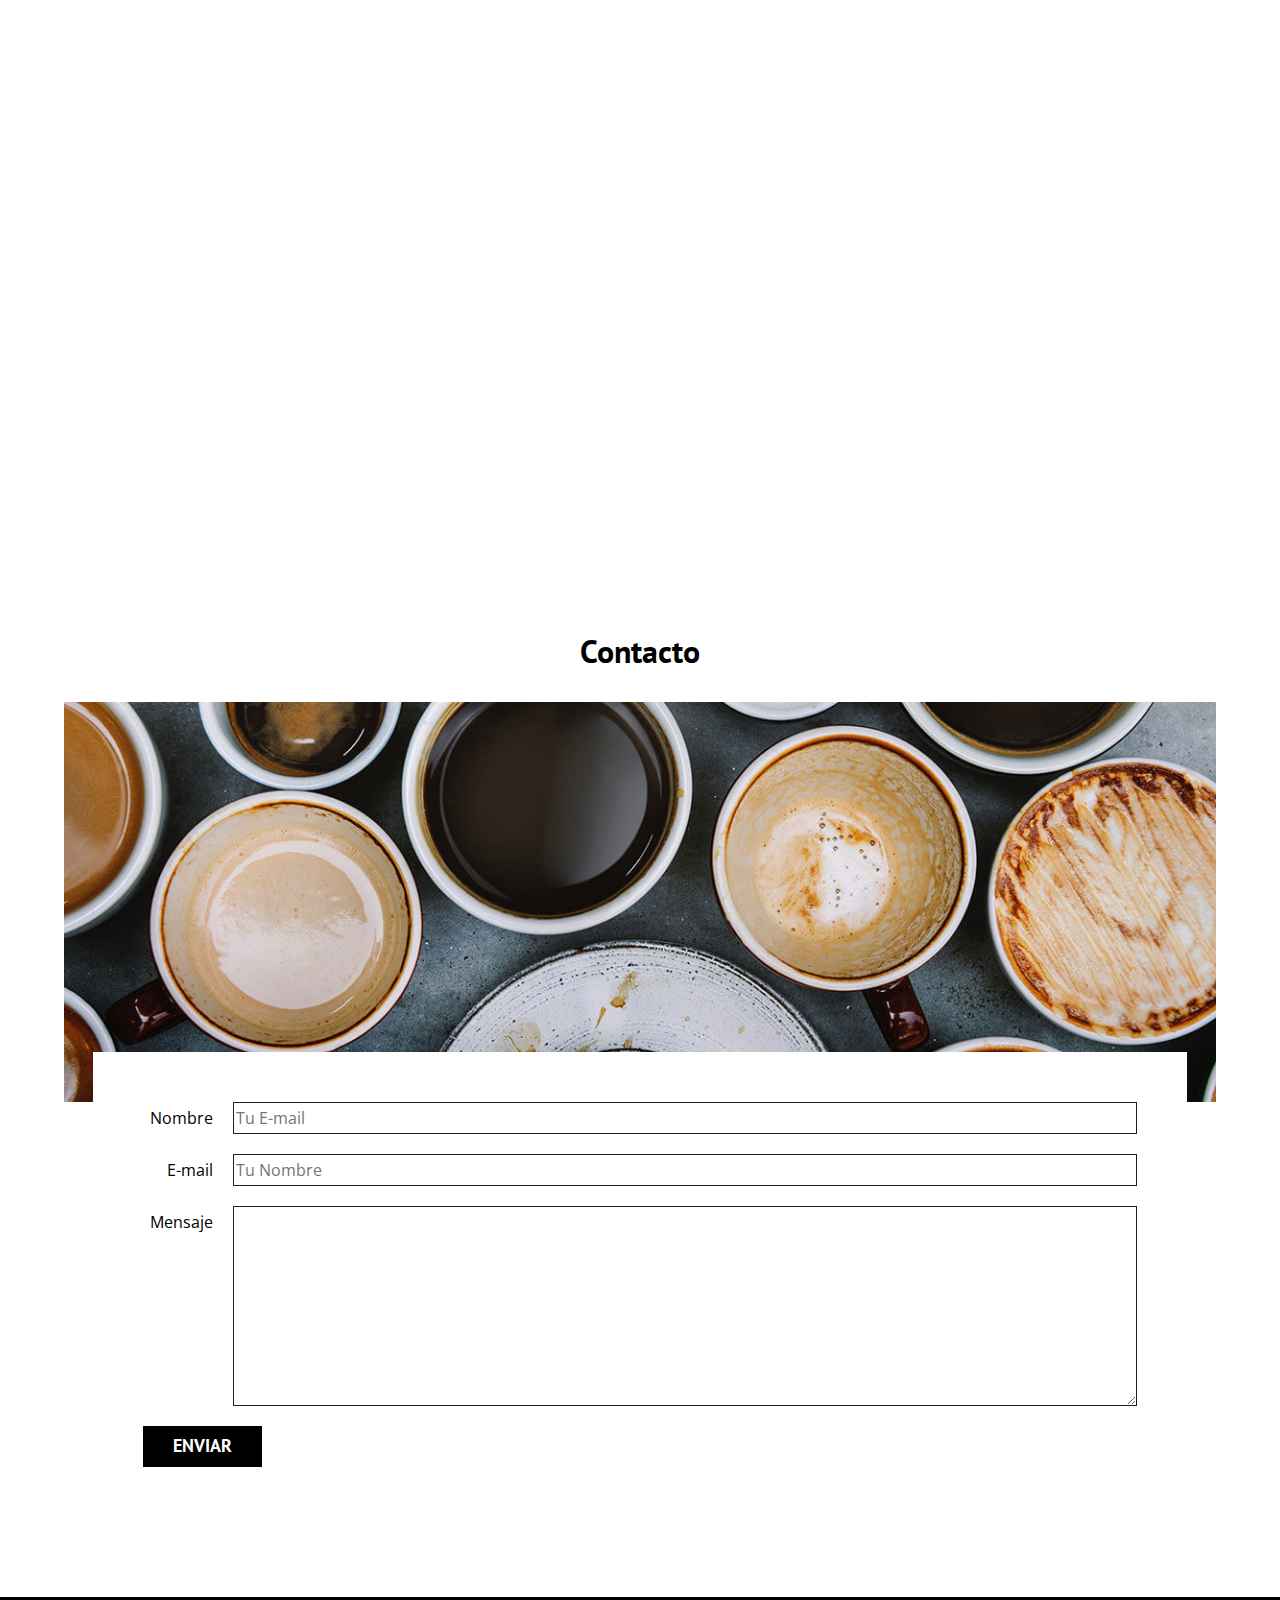
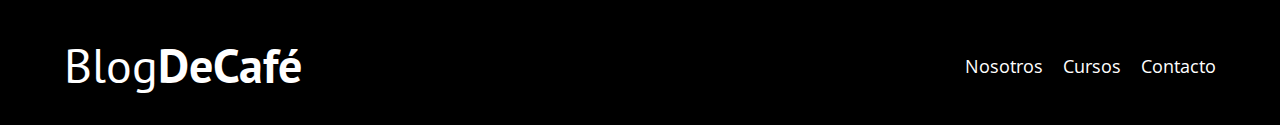
==== DesarrolloWeb04/contacto.html @ 927aee04 "cuarto proyecto HTML CSS" ====
<!DOCTYPE html>
<html lang="en">
<head>
    <meta charset="UTF-8">
    <meta name="viewport" content="width=device-width, initial-scale=1.0">
    <title>BlogDeCafé</title>
    <link rel="stylesheet" href="css/normalize.css">
    <link rel="stylesheet" href="css/style.css">
    <link rel="preconnect" href="https://fonts.googleapis.com">
    <link rel="preconnect" href="https://fonts.gstatic.com" crossorigin>
    <link href="https://fonts.googleapis.com/css2?family=Open+Sans&family=PT+Sans:wght@400;700&display=swap" rel="stylesheet">
</head>
<body>
    <header class="header">
        <div class="contenedor">
            <div class="barra">
                <a class="logo" href="index.html">
                    <h1 class="logo__nombre no-margin centrar-texto">Blog<span class="logo__bold">DeCafé</span></h1>
                </a>
                <nav class="navegacion">
                    <a href="nosotros.html" class="navegacion__enlace">Nosotros</a>
                    <a href="cursos.html" class="navegacion__enlace">Cursos</a>
                    <a href="contacto.html" class="navegacion__enlace">Contacto</a>
                </nav>
            </div>
        </div>
        <div class="header__texto">
            <h2 class="no-margin">Blog de café con consejos y cursos</h2>
            <p class="no-margin">Aprende de los expertos con las mejores recetas y consejos</p>
        </div>
    </header>
  
    <main class="contenedor">
        <h3 class="centrar-texto">Contacto</h3>
        
        <div class="contacto-bg"></div>

        <form class="formulario">
            <div class="campo">
                <label  class="campo__label" for="email">Nombre</label>
                <input  class="campo__field"  type="email" placeholder="Tu E-mail" id="email">
            </div>
            <div class="campo">
                <label  class="campo__label"  for="nombre">E-mail</label>
                <input class="campo__field" type="text" placeholder="Tu Nombre" id="nombre">
            </div>
            <div class="campo">
                <label  class="campo__label"  for="mensaje">Mensaje</label>
                <textarea  class="campo__field campo__field--textarea"  id="mensaje"></textarea>
            </div>
            <div class="campo">
                <input type="submit" value="Enviar" class="boton boton--primario">
            </div>

        </form>
    </main>

    <footer class="footer">
        <div class="contenedor">
            <div class="barra">
                <a class="logo" href="index.html">
                    <h1 class="logo__nombre no-margin centrar-texto">Blog<span class="logo__bold">DeCafé</span></h1>
                </a>
                <nav class="navegacion">
                    <a href="nosotros.html" class="navegacion__enlace">Nosotros</a>
                    <a href="cursos.html" class="navegacion__enlace">Cursos</a>
                    <a href="contacto.html" class="navegacion__enlace">Contacto</a>
                </nav>
            </div>
        </div>
    </footer>
</body>
</html>
---- DesarrolloWeb04/css/style.css ----
:root {
    --fuenteHeading: 'PT Sans', sans-serif;
    --fuenteParrafos: 'Open Sans', sans-serif;

    --primario: #784D3C;
    --blanco: #ffffff;
    --gris: #1f1f1f;
    --negro: #000000;
}

html {
    box-sizing: border-box; /*para que el border o el paddin no afecten el ancho de nuestos elementos*/
    font-size: 62.5%; /* 1 rem = 10px*/
}
*, *:before, *:after {
    box-sizing: inherit;
}
body {
    font-family: var(--fuenteParrafos);
    font-size: 1.6rem;
    line-height: 2;
}

/** Globales**/
.contenedor {
    width: min(90%, 120rem);
    margin: 0 auto;
}

a{
    text-decoration: none;
}
h1, h2, h3, h4 {
    font-family: var(--fuenteHeading);
    line-height: 1.2;
}
h1 {
    font-size: 4.8rem;
}
h2 {
    font-size: 4rem;
}
h3 {
    font-size: 3.2rem;
}
h4 {
    font-size: 2.8rem;
}
img {
    max-width: 100%;
}

/** Utilidades **/
.no-margin {
    margin: 0;
}
.no-padding {
    padding: 0;
}
.centrar-texto {
    text-align: center;
}

/** Header **/
.webp .header {
    background-image: url(../img/banner.webp);
}
.no-webp .header {
    background-image: url(../img/banner.jpg);
}

.header {
    height: 60rem;
    background-size: cover;
    background-repeat: no-repeat;
    background-position: center center;
}
.header__texto {
    text-align: center;
    color: var(--blanco);
    margin-top: 5rem;
}
@media (min-width: 768px) {
    .header__texto {
        margin-top: 15rem;
    }
}
.barra {
    padding-top: 4rem;
}

@media (min-width: 768px) {
    .barra {
        display: flex;
        justify-content: space-between;
        align-items: center;
    }
}
.logo {
    color: var(--blanco);
}
.logo__nombre {
    font-weight: 400;
}
.logo__bold {
    font-weight: 700;
}
@media (min-width: 768px) {
    .navegacion {
        display: flex;
        gap: 2rem;
    }
}
.navegacion__enlace {
    display: block;
    text-align: center;
    font-size: 1.8rem;
    color: var(--blanco);
}
@media (min-width: 768px) {
    .contenido-principal {
        display: grid;
        grid-template-columns: 2fr 1fr;
        column-gap: 4rem;
    }   
}
.entrada {
    border-bottom: 1px solid var(--gris);
    margin-bottom: 2rem;
}
.entrada:last-of-type{
    border: none;
    margin: 0;
}
.boton {
    display: block;
    font-family: var(--fuenteHeading);
    color: var(--blanco);
    text-align: center;
    padding: 1rem 3rem;
    font-size: 1.8rem;
    text-transform: uppercase;
    font-weight: 700;
    margin-bottom: 2rem;
    border: none;
}
@media (min-width: 768px) {
    .boton {
        display: inline-block;
    }
}
.boton:hover {
    cursor: pointer;
}
.boton--primario {
    background-color: var(--negro);
}
.boton--secundario {
    background-color: var(--primario);
}
.cursos {
    list-style: none;
}
.widget-curso{
    border-bottom: 1px solid var(--gris);
}
.widget-curso:last-of-type{
    border:none;
    margin-bottom: 0;
}
.widget-curso__label,
.curso__label{
    font-family: var(--fuenteHeading);
    font-weight: bold;
}
.widget-curso__info,
.curso__info{
    font-weight: normal;
}
.widget-curso__label,
.curso__label,
.widget-curso__info
.curso__info{
    font-size: 2rem;
}
.footer {
    background-color: var(--negro);
    padding-bottom: 3rem;
    margin-top: 4rem;
}
/** Sobre Nosotros**/
@media (min-width: 768px) {
  .sobre-nosotros{
    display: grid;
    grid-template-columns: repeat(2, 1fr);
    column-gap: 2rem;
  }
}

/** Curso **/
.curso {
    padding: 3rem 0;
    border-bottom: 1px solid var(--gris);
}
@media (min-width: 768px) {
    .curso {
        display: grid;
        grid-template-columns: 1fr 2fr;
        column-gap: 2rem;
    }
}
.curso:last-of-type {
    border: none;
}

/** Contacto**/
.contacto-bg {
    background-image: url(../img/contacto.jpg);
    height: 40rem;
    background-size: cover;
    background-repeat: no-repeat;
}
.formulario {
    background-color: var(--blanco);
    margin: -5rem auto 0 auto;
    width: 95%;
    padding: 5rem;
}
.campo {
    display: flex;
    margin-bottom: 2rem;
}
.campo__label {
    flex: 0 0 9rem;
    text-align: right;
    padding-right: 2rem;
}
.campo__field {
    flex: 1;
    border: 1px solid var(--gris);
}
.campo__field--textarea {
    height: 20rem;
}
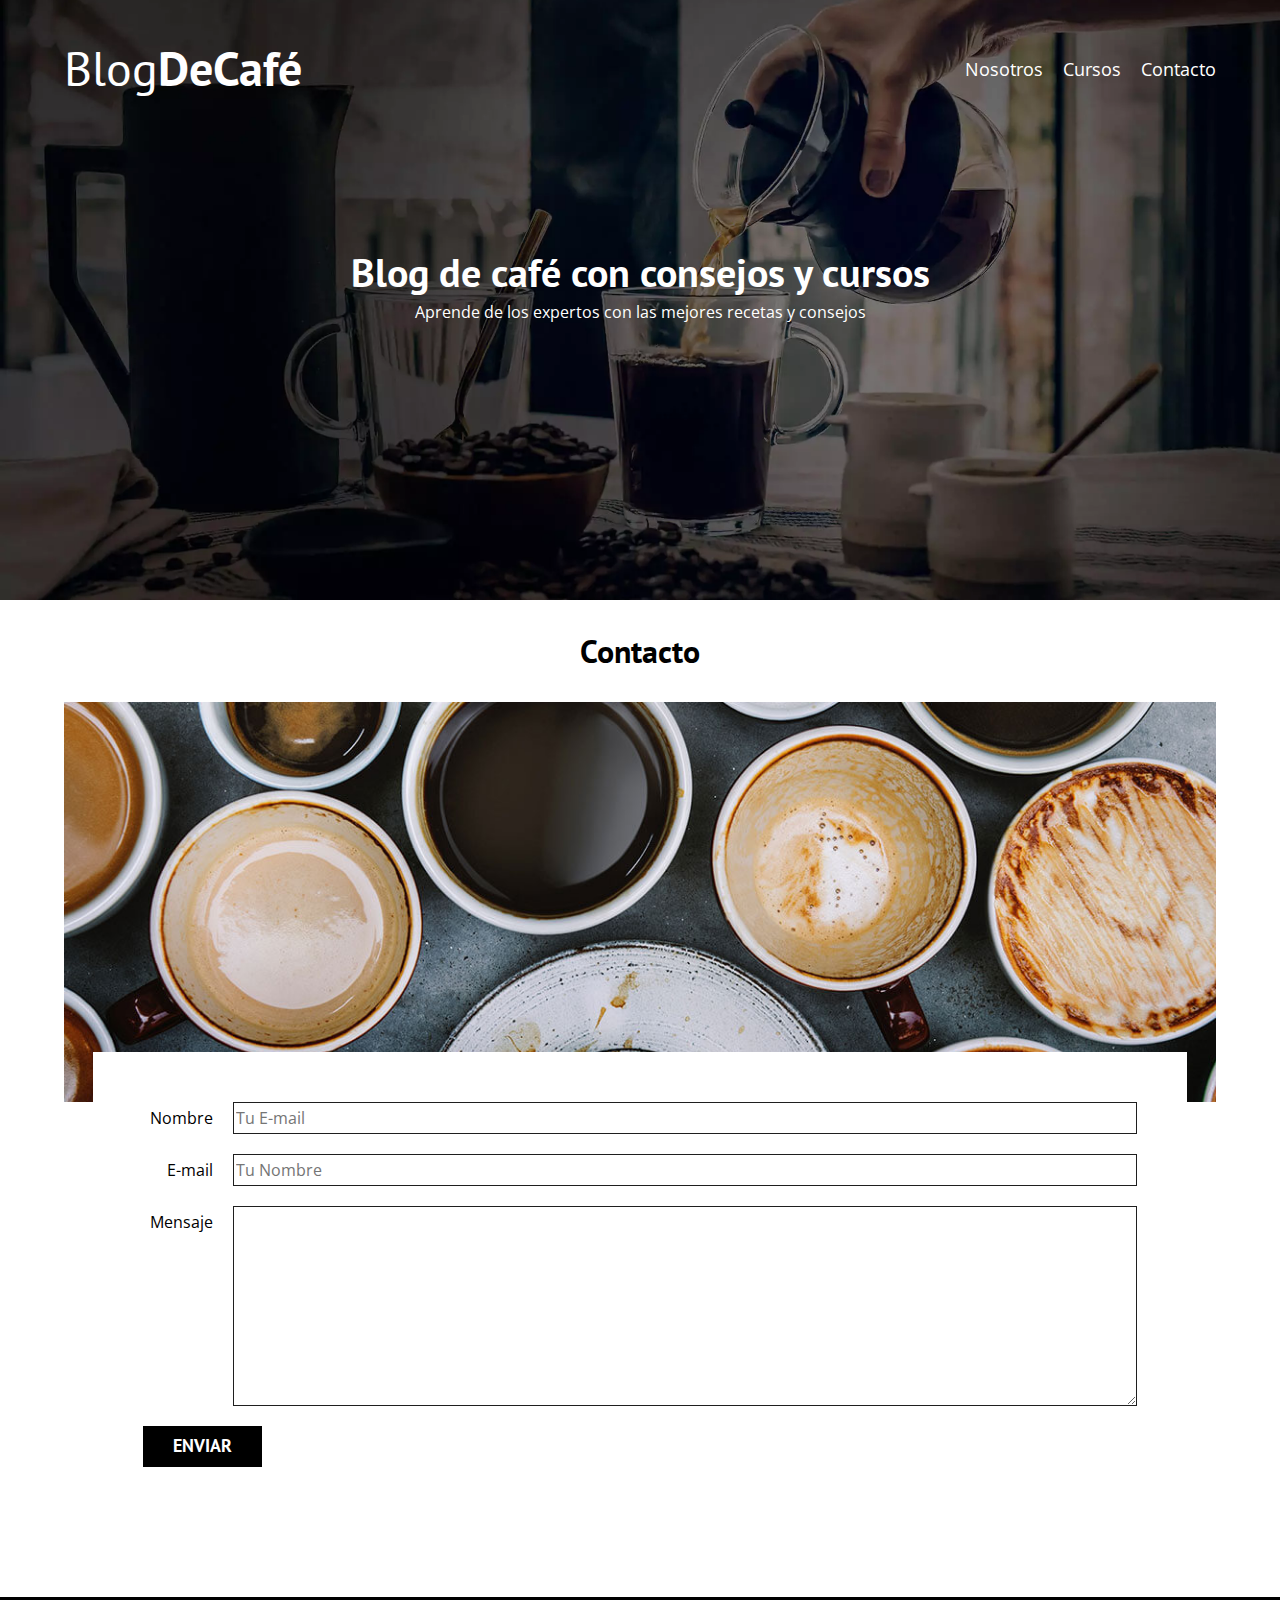
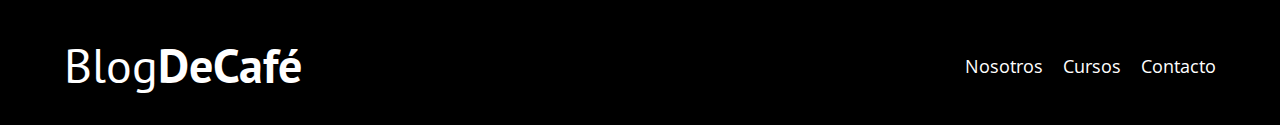
==== commit e2d8c77a: "agrega liga a js" ====
--- a/DesarrolloWeb04/contacto.html
+++ b/DesarrolloWeb04/contacto.html
@@ -69,5 +69,6 @@
             </div>
         </div>
     </footer>
+    <script src="js/modernizr.js"></script>
 </body>
 </html>